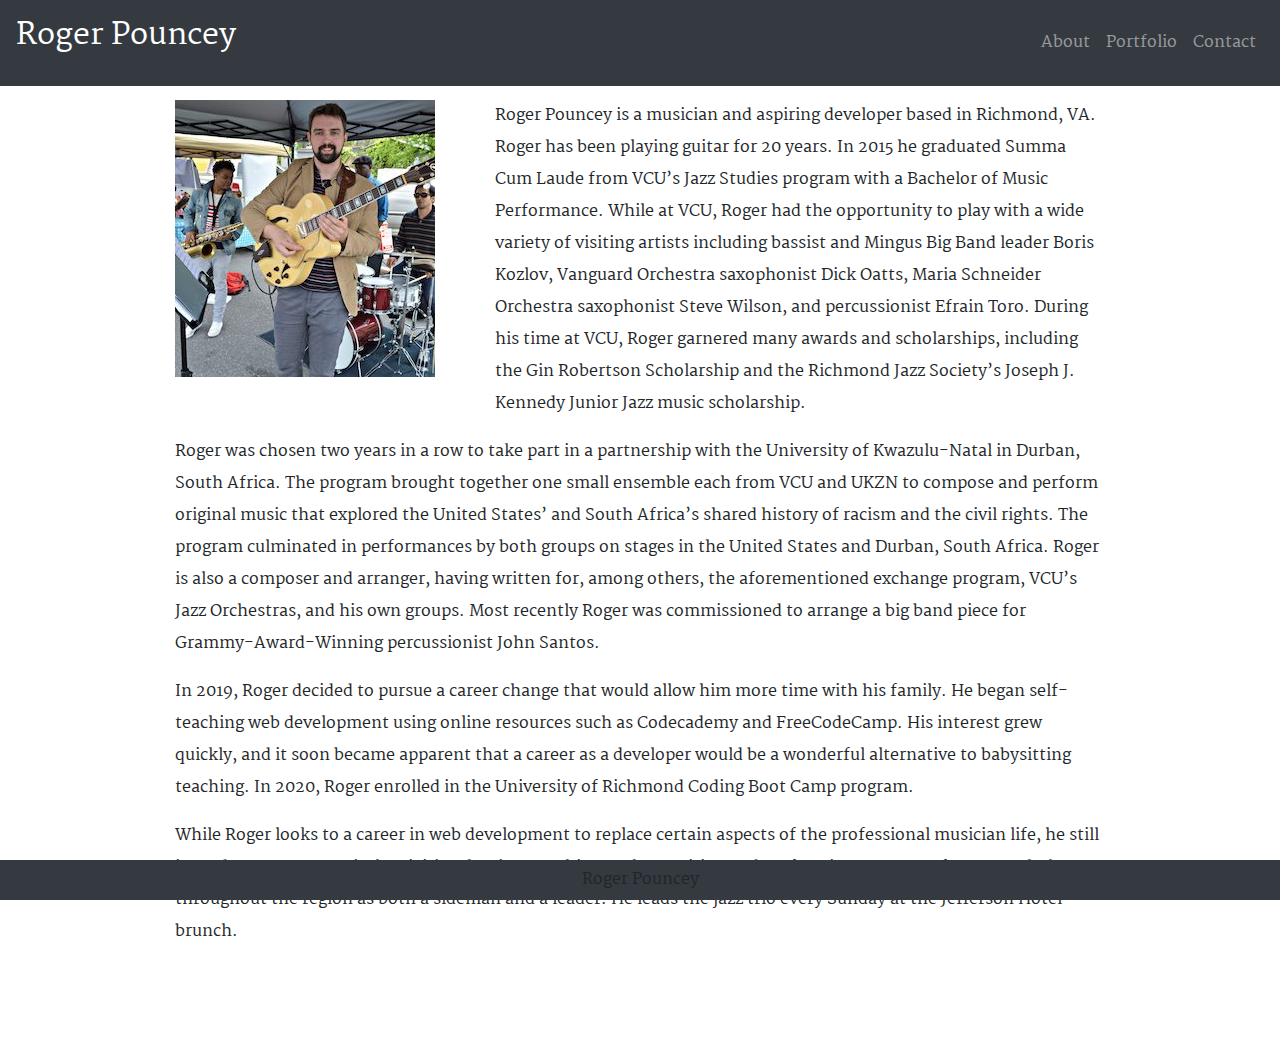
==== index.html @ 9fecae45 "copied an old commit to squash some bugs.  Adjusted breakpoints for cards and index text." ====
<!DOCTYPE html>
<html lang="en">

<head>
    <meta charset="UTF-8">
    <meta name="viewport" content="width=device-width, initial-scale=1.0">
    <title>Document</title>
    <link rel="stylesheet" href="css/reset.css">
    <link rel="stylesheet" href="https://stackpath.bootstrapcdn.com/bootstrap/4.4.1/css/bootstrap.min.css"
        integrity="sha384-Vkoo8x4CGsO3+Hhxv8T/Q5PaXtkKtu6ug5TOeNV6gBiFeWPGFN9MuhOf23Q9Ifjh" crossorigin="anonymous">
    <link rel="stylesheet" href="css/style.css">
    <link href="https://fonts.googleapis.com/css?family=Martel&display=swap" rel="stylesheet">
</head>

<body>
    <nav class="navbar navbar-expand-sm navbar-dark bg-dark fixed-top">
        <a class="navbar-brand" href="#">Roger Pouncey</a>
        <button class="navbar-toggler" type="button" data-toggle="collapse" data-target="#navbarTogglerDemo02"
            aria-controls="navbarTogglerDemo02" aria-expanded="false" aria-label="Toggle navigation">
            <span class="navbar-toggler-icon"></span>
        </button>

        <div class="collapse navbar-collapse" id="navbarTogglerDemo02">
            <ul class="navbar-nav ml-auto mt-2 mt-lg-0">
                <li class="nav-item">
                    <a class="nav-link" href="index.html">About</a>
                </li>
                <li class="nav-item">
                    <a class="nav-link" href="portfolio.html">Portfolio</a>
                </li>
                <li class="nav-item">
                    <a class="nav-link" href="contact.html">Contact</a>
                </li>
            </ul>
        </div>
    </nav>


    <div class="container">
        <div class="row">
            <div class="col-lg-4">
                <img src="images/biopicture.jpeg" alt="Roger Pouncey">
            </div>
            <div class="col-lg-8">
                <p>Roger Pouncey is a musician and aspiring developer based in Richmond, VA. Roger has been playing
                    guitar for 20 years. In 2015 he graduated Summa Cum Laude from VCU’s Jazz Studies program with a
                    Bachelor of Music Performance. While at VCU, Roger had the opportunity to play with a wide variety
                    of visiting artists including bassist and Mingus Big Band leader Boris Kozlov, Vanguard Orchestra
                    saxophonist Dick Oatts, Maria Schneider Orchestra saxophonist Steve Wilson, and percussionist Efrain
                    Toro. During his time at VCU, Roger garnered many awards and scholarships, including the Gin
                    Robertson Scholarship and the Richmond Jazz Society’s Joseph J. Kennedy Junior Jazz music
                    scholarship.
                </p>
            </div>

        </div>
        <div class="row">
            <div class="col-sm-12">
                <p>Roger was chosen two years in a row to take part in a partnership with the University of
                    Kwazulu-Natal in Durban, South Africa. The program brought together one small ensemble each from VCU
                    and UKZN to compose and perform original music that explored the United States’ and South Africa’s
                    shared history of racism and the civil rights. The program culminated in performances by both groups
                    on stages in the United States and Durban, South Africa. Roger is also a composer and arranger,
                    having written for, among others, the aforementioned exchange program, VCU’s Jazz Orchestras, and
                    his own groups. Most recently Roger was commissioned to arrange a big band piece for
                    Grammy-Award-Winning percussionist John Santos.


                </p>
            </div>
        </div>
        <div class="row">
            <div class="col-sm-12">
                <p>In 2019, Roger decided to pursue a career change that would allow him more time with his family. He
                    began self-teaching web development using online resources such as Codecademy and FreeCodeCamp. His
                    interest grew quickly, and it soon became apparent that a career as a developer would be a wonderful
                    alternative to babysitting teaching. In 2020, Roger enrolled in the University of Richmond Coding
                    Boot Camp program.
                </p>
            </div>
        </div>
        <div class="row">
            <div class="col-sm-12">
                <p>
                    While Roger looks to a career in web development to replace certain aspects of the professional
                    musician life, he still intends to pursue musical activities that interest him, such as writing and
                    performing. Roger performs regularly throughout the region as both a sideman and a leader. He leads
                    the jazz trio every Sunday at the Jefferson Hotel brunch.
                </p>
            </div>
        </div>
    </div>

        <footer class="navbar navbar-dark bg-dark fixed-bottom justify-content-center">
            Roger Pouncey
        </footer>
  
    <script src="https://code.jquery.com/jquery-3.3.1.slim.min.js"
        integrity="sha384-q8i/X+965DzO0rT7abK41JStQIAqVgRVzpbzo5smXKp4YfRvH+8abtTE1Pi6jizo"
        crossorigin="anonymous"></script>
    <script src="https://cdnjs.cloudflare.com/ajax/libs/popper.js/1.14.7/umd/popper.min.js"
        integrity="sha384-UO2eT0CpHqdSJQ6hJty5KVphtPhzWj9WO1clHTMGa3JDZwrnQq4sF86dIHNDz0W1"
        crossorigin="anonymous"></script>
    <script src="https://stackpath.bootstrapcdn.com/bootstrap/4.3.1/js/bootstrap.min.js"
        integrity="sha384-JjSmVgyd0p3pXB1rRibZUAYoIIy6OrQ6VrjIEaFf/nJGzIxFDsf4x0xIM+B07jRM"
        crossorigin="anonymous"></script>

</body>

</html>
---- css/style.css ----
body{
    font-family: Martel, Arial, sans-serif;
    background-image: url("images/ignasi_pattern_s.png");
}
p {
    line-height: 200%;
}
.container {
    padding-top:100px;
    padding-bottom:100px;
    max-width: 960px;
}
.navbar-brand {
    height: 70px;
    font-size: 30px;
}
.pug-img{
    height:208px;
}

.swirl-card {
    margin-top: 120px;
}
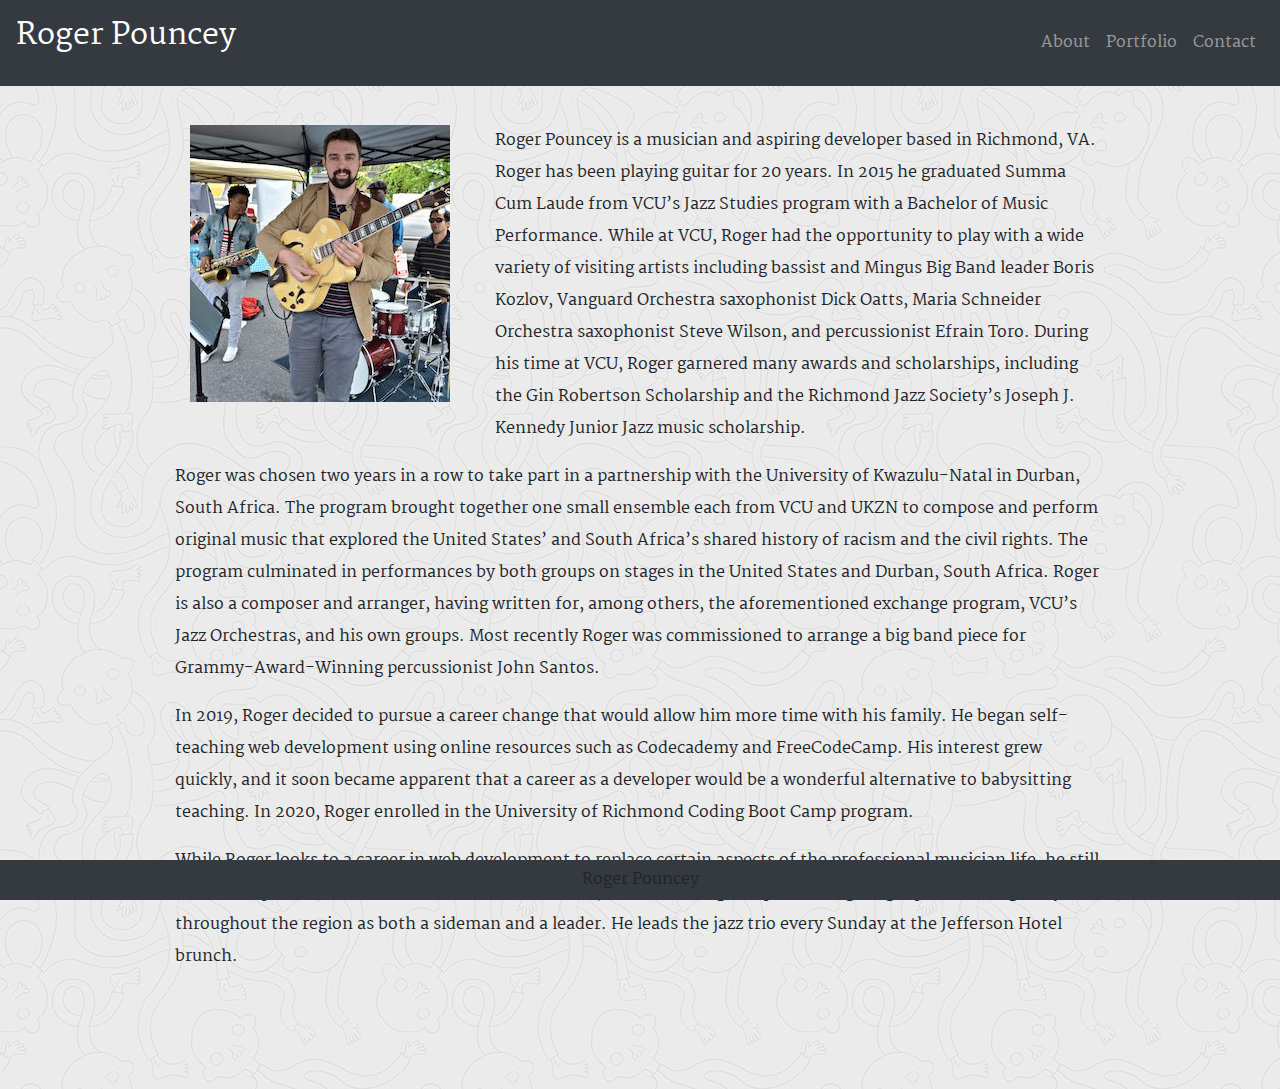
==== commit 482da69f: "Final commit.  Centered bio pic, fixed centering issue with a couple cards, added background image, " ====
--- a/index.html
+++ b/index.html
@@ -39,7 +39,7 @@
     <div class="container">
         <div class="row">
             <div class="col-lg-4">
-                <img src="images/biopicture.jpeg" alt="Roger Pouncey">
+                <img class="mx-auto d-block" src="images/biopicture.jpeg" alt="Roger Pouncey">
             </div>
             <div class="col-lg-8">
                 <p>Roger Pouncey is a musician and aspiring developer based in Richmond, VA. Roger has been playing
--- a/css/style.css
+++ b/css/style.css
@@ -1,12 +1,12 @@
 body{
     font-family: Martel, Arial, sans-serif;
-    background-image: url("images/ignasi_pattern_s.png");
+    background-image: url("../images/ignasi_pattern_s.png");
 }
 p {
     line-height: 200%;
 }
 .container {
-    padding-top:100px;
+    padding-top:125px;
     padding-bottom:100px;
     max-width: 960px;
 }
@@ -21,3 +21,10 @@
 .swirl-card {
     margin-top: 120px;
 }
+
+@media (max-width: 990px) {
+    .card {
+        margin:0;
+        
+    }
+}